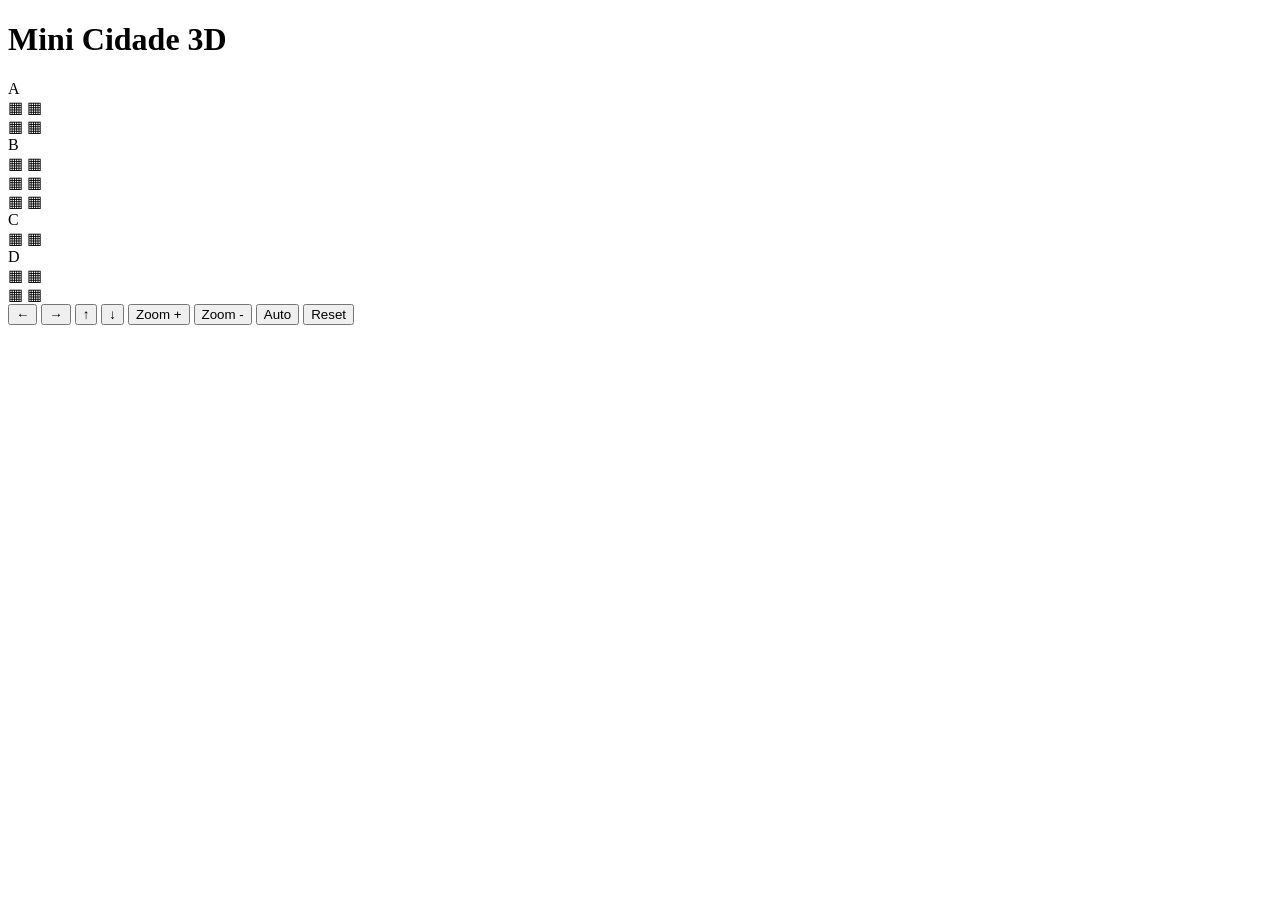
==== Cidade/index.html @ 0adaf2b2 "Add files via upload Projeto Cidade" ====
<!DOCTYPE html>
<html lang="pt-PT">
<head>
<meta charset="UTF-8"><meta name="viewport" content="width=device-width,initial-scale=1.0">
<title>Mini Cidade 3D</title><link rel="stylesheet" href="css/estilos.css">
</head>
<body>
<main>
<h1>Mini Cidade 3D</h1>
<div class="palco">
  <div class="cidade" id="cidade">
    <div class="chao"><div class="estrada"></div></div>
    <div class="predio p1"><div class="frente">A<br>▦ ▦<br>▦ ▦</div><div class="lado"></div><div class="topo"></div></div>
    <div class="predio p2"><div class="frente">B<br>▦ ▦<br>▦ ▦<br>▦ ▦</div><div class="lado"></div><div class="topo"></div></div>
    <div class="predio p3"><div class="frente">C<br>▦ ▦</div><div class="lado"></div><div class="topo"></div></div>
    <div class="predio p4"><div class="frente">D<br>▦ ▦<br>▦ ▦</div><div class="lado"></div><div class="topo"></div></div>
  </div>
</div>
<div class="controlos">
<button id="esq">←</button>
<button id="dir">→</button>
<button id="cima">↑</button>
<button id="baixo">↓</button>
<button id="mais">Zoom +</button>
<button id="menos">Zoom -</button>
<button id="auto">Auto</button>
<button id="reset">Reset</button>
</div>
</main><script src="js/script.js"></script>
</body></html>
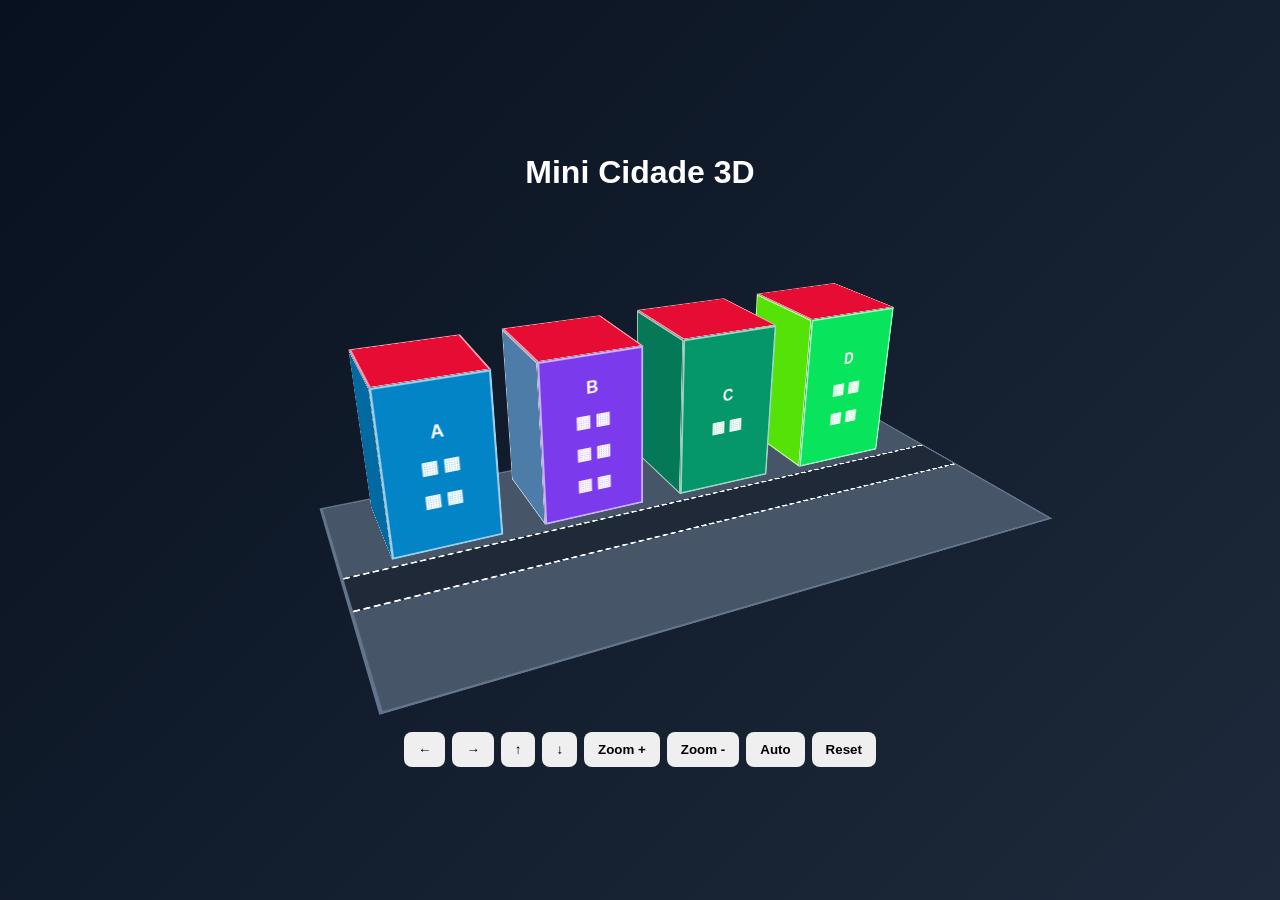
==== commit 9de010b7: "Fix case sensitivity in CSS and JS file paths" ====
--- a/Cidade/index.html
+++ b/Cidade/index.html
@@ -2,7 +2,7 @@
 <html lang="pt-PT">
 <head>
 <meta charset="UTF-8"><meta name="viewport" content="width=device-width,initial-scale=1.0">
-<title>Mini Cidade 3D</title><link rel="stylesheet" href="css/estilos.css">
+<title>Mini Cidade 3D</title><link rel="stylesheet" href="CSS/estilos.css">
 </head>
 <body>
 <main>
@@ -26,5 +26,5 @@
 <button id="auto">Auto</button>
 <button id="reset">Reset</button>
 </div>
-</main><script src="js/script.js"></script>
-</body></html>+</main><script src="JS/script.js"></script>
+</body></html>
--- a/Cidade/CSS/estilos.css
+++ b/Cidade/CSS/estilos.css
@@ -0,0 +1,129 @@
+*{box-sizing:border-box} 
+body{margin:0;
+    min-height:100vh;
+    display:grid;
+    place-items:center;
+    background:linear-gradient(135deg,#07111f,#1e293b);
+    color:white;font-family:Arial,sans-serif;overflow:hidden} 
+main{text-align:center}
+.palco{width:700px;height:450px;
+    display:grid;
+    place-items:center;
+    perspective:900px}
+    .cidade{
+        position:relative;
+        width:600px;
+        height:350px;
+        transform-style:preserve-3d;
+        transform:rotateX(-25deg) rotateY(25deg);
+        transition:transform .35s
+    }
+    .chao{
+        position:absolute;
+        width:700px;
+        height:350px;
+        background:#475569;
+        transform:rotateX(90deg) translateZ(-100px);
+        border:3px solid #64748b
+    }
+    .estrada{
+        position:absolute;
+        left:0;top:145px;
+        width:100%;
+        height:60px;
+        background:#1f2937;
+        border-top:3px dashed #f8fafc;
+        border-bottom:3px dashed #f8fafc
+    }
+    .predio{
+        position:absolute;
+        transform-style:preserve-3d;
+        width:100px
+    }
+    .predio .frente,.predio .lado,.predio .topo{
+        position:absolute;
+        border:2px solid rgba(255,255,255,.6)
+    }
+    .predio .frente{
+        width:100px;
+        height:160px;
+        display:grid;
+        place-items:center;
+        background:#0284c7;
+        transform:translateZ(50px);
+        font-weight:bold;line-height:2
+    }
+    .predio .lado{
+        width:100px;
+        height:160px;
+        background:#0369a1;
+        transform:rotateY(-90deg) translateZ(50px)
+    }
+    .predio .topo{
+        width:100px;
+        height:100px;
+        background:#e70c34;
+        transform:rotateX(90deg) translateZ(50px)
+    }
+    .p1{
+        left: 40px;
+        top:60px
+    }
+    .p2{
+        left:180px;
+        top:60px;
+        transform:scaleY(1)
+    }
+    .p3{
+        left:320px;
+        top:60px;
+        transform:scaleY(1)
+    }
+    .p4{
+        left:460px;
+        top: 60px;
+        transform:scaleY(1)
+    }
+    .p2 .frente{
+        background:#7c3aed
+    }.p2 .lado{
+        background:#4e7ca9
+    }
+    .p2 .topo{
+        background:#e70c34
+    }
+    .p3 .frente{
+        background:#059669
+    }
+    .p3 .lado{
+        background:#047857
+    }
+    .p3 .topo{
+        background:#e70c34
+    }
+    .p4 .frente{
+        background:#08e45c
+    }
+    .p4 .lado{
+        background:#54e207
+    }
+    .p4 .topo{
+        background:#e70c34
+    }
+    .controlos{
+        margin-top:70px;
+        display:flex;
+        justify-content:center;
+        gap:7px;
+        flex-wrap:wrap
+    }
+    .controlos button{
+        padding:10px 14px;
+        border:0;
+        border-radius:8px;
+        font-weight:bold;
+        cursor:pointer
+    }
+    .controlos button:hover{
+        transform:scale(1.06)
+    }
